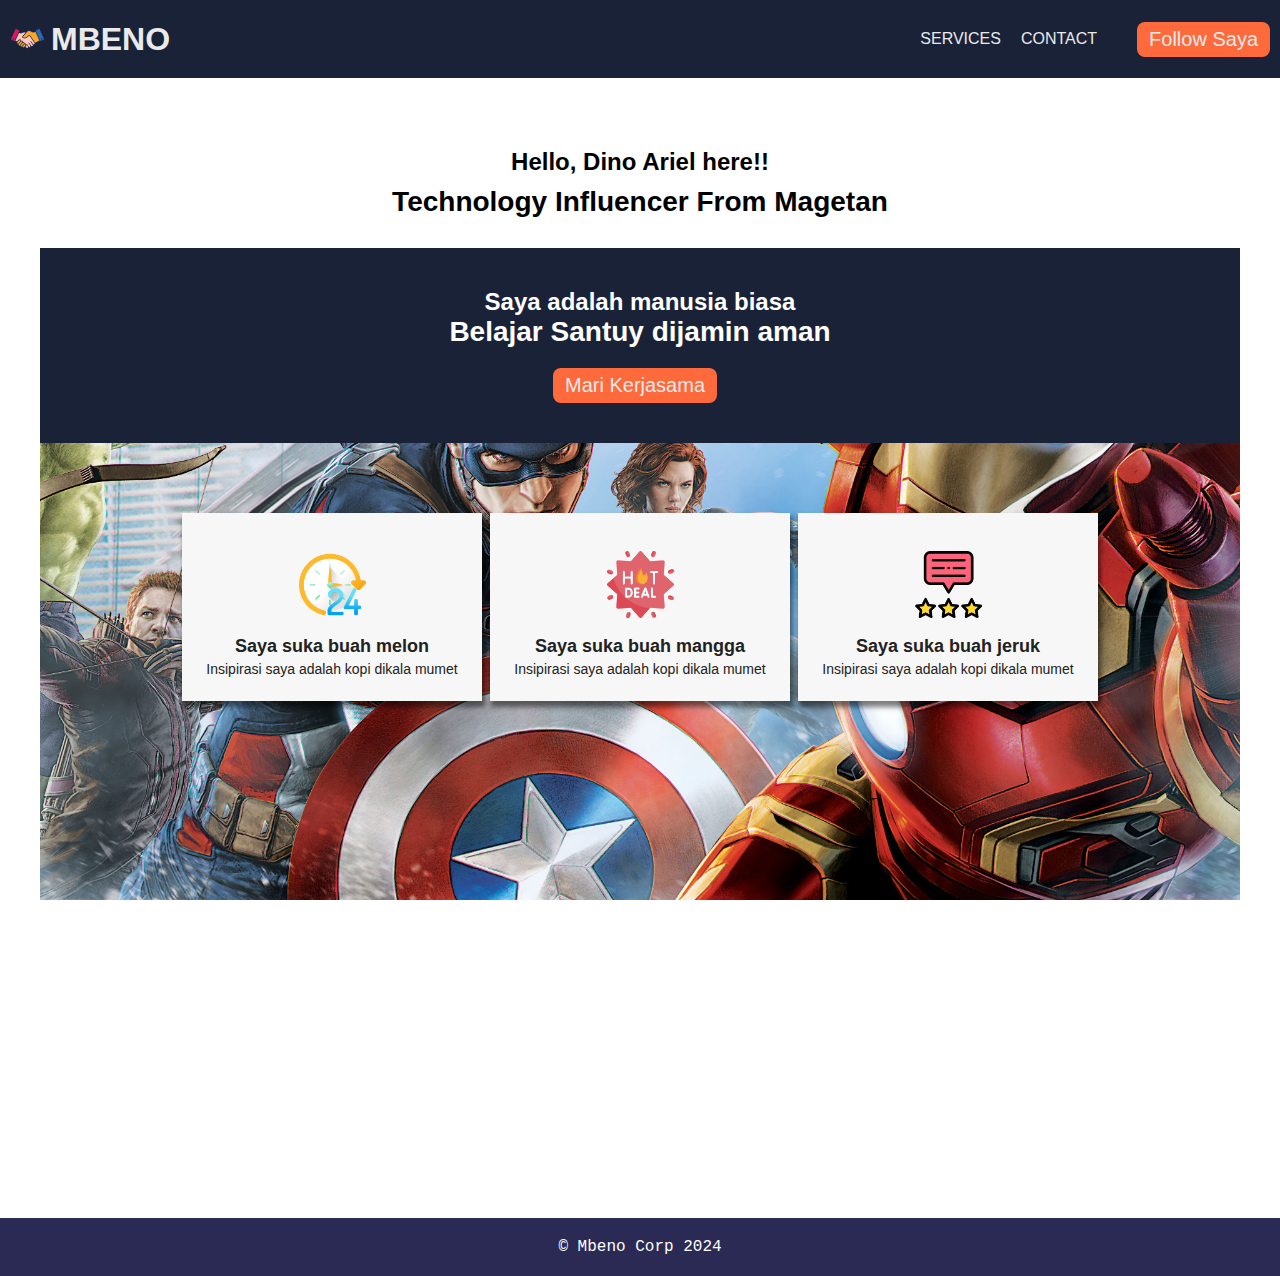
==== index.html @ 7a02cb84 "update" ====
<!DOCTYPE html>
<html lang="en">

<head>
    <meta charset="UTF-8">
    <meta name="viewport" content="width=device-width, initial-scale=1.0">
    <title>Jasa Las</title>
    <link rel="stylesheet" href="style.css">
    <link rel="icon" href="%PUBLIC_URL%/favicon.com" />
</head>

<body>
    <header>
        <div class="logo">
            <img src="assets/icon/partner.png" alt="" class="logo-img">
            <h1 class="logo-title">MBENO</h1>
        </div>

        <nav>
            <li><a href="#jasa">SERVICES</a></li>
            <li><a href="https://www.instagram.com/dinoariels/?next=%2F" target="_blank">CONTACT</a></li>
        </nav>
        <button class="btn-cta" onclick="redirInstagram()">Follow Saya</button>
    </header>
    <div class="container">
        <div class="intro">
            <p class="title">Hello, Dino Ariel here!!</p>
            <p class="description">Technology Influencer From Magetan</p>
            <img src="assets/infinitywar.jpeg" alt="" class="images">
        </div>

        <div class="parallax">
            <div class="tentang">
                <img src="" alt="">
                <p class="title">Saya adalah manusia biasa</p>
                <p class="description">Belajar Santuy dijamin aman</p>
                <div class="mt-10">
                    <button class="btn-cta" onclick="redirWhatsapp()">Mari Kerjasama</button>
                </div>
            </div>

            <div class="container">

                <div class="card" id="jasa">
                    <div class="card-item">
                        <img src="assets/icon/24-hours.png" alt="" class="icon">
                        <p class="card-title">Saya suka buah melon</p>
                        <p class="card-description">Insipirasi saya adalah kopi dikala mumet</p>
                    </div>
                    <div class="card-item">
                        <img src="assets/icon/hot-deal.png" alt="" class="icon">
                        <p class="card-title">Saya suka buah mangga</p>
                        <p class="card-description">Insipirasi saya adalah kopi dikala mumet</p>
                    </div>
                    <div class="card-item">
                        <img src="assets/icon/rating.png" alt="" class="icon">
                        <p class="card-title">Saya suka buah jeruk</p>
                        <p class="card-description">Insipirasi saya adalah kopi dikala mumet</p>
                    </div>

                </div>


            </div>
        </div>

    </div>

    </div>

    </div>
    <footer>
        <p class="copyright">&copy; Mbeno Corp 2024</p>
    </footer>
    <script>
        function redirInstagram() {
            window.location.href = "https://instagram.com/dinoariels"
        }

        function redirWhatsapp() {
            window.location.href = "https://wa.me/+6288217257388"
        }
    </script>
</body>

</html>
---- style.css ----
*, html, body {
    margin: 0;
    padding: 0;
    box-sizing: border-box;
    font-family: Helvetica;
    scroll-behavior: smooth;
}

header {
    background: #1A2238;
    color: #eaeaea;
    display: flex;
    flex-wrap: wrap;
    justify-content: center;
    align-items: center;
    gap: 10px;
}

.logo {
    margin-right:auto ;
    display: flex;
    gap: 6px;
}

.logo-img {
     width: 35px;
     height: 35px;
     margin-left: 10px;
}

.logo-title {
    cursor: pointer;
    transition: all .5s ease 0s;
}

.logo:hover {
    color: #ff6a3d;
    transform: rotate(2deg);
}

.btn-cta {
    margin-right: 10px;
    border: none;
    font-size: 20px;
    padding: 6px 12px;
    background: #ff6a3d;
    color: #eaeaea;
    border-radius: 8px;
    cursor: pointer;
}


nav {
    display: flex;
    padding: 20px;
}

li {
    list-style-type: none;
    padding: 10px;
}

li a {
    transition: all .5s ease 0s;
    display: inline-block;
}

li a:hover {
    color: #ff6a3d;
    transform: rotate(2deg);
   
}

a {
    color: #eaeaea;
    text-decoration: none;
}

.container {
    max-width: 1200px;
    margin: 0 auto;
    padding: 70px 0;
}

.intro {
    display: flex;
    flex-direction: column;
    justify-content: center;
    align-items: center;
    gap: 10px;
    text-align: center;
}

.title {
    font-size: 24px;
    font-weight: bold;
}

.description {
    font-size: 28px;
    font-weight: bolder;
}

.images {
    width: 80%;
    max-width: 500px;
    height: auto;
    padding: 10px;
}

.parallax {
    background-image: url('assets/gambar/avangersback.jpg');
    background-attachment: fixed;
    background-position: center;
    background-repeat: no-repeat;
    background-size: cover;
    height: 100vh;
}

.tentang {
    display: flex;
    justify-content: center;
    align-items: center;
    flex-direction: column;
    background: #1A2238;
    color: white;
    padding: 40px;
}

.mt-10 {
    margin-top: 20px;
}

.card {
    display: flex;
    flex-wrap: wrap;
    justify-content: center;
    align-items: center;
    gap: 8px;
}

.card-item {
    text-align: center;
    width: 25%;
    background: #f7f7f7;
    color: #222;
    padding: 24px;
    box-shadow: 2px 5px 5px 1px rgba(0,0,0,0.5);
}
 
.card-title {
    font-size: 18px;
    font-weight: bolder;
}

.card-description {
    font-size: 14px;
    margin-top: 4px;
}

.icon {
    width: 75px;
    height: 75px;
    margin: 10px;
    padding: 4px;
}

footer {
    padding: 20px;
    text-align: center;
    background: rgb(42, 42, 84);
    color: white;
}

.copyright {
    font-family: 'Courier New', Courier, monospace;
}

@media screen and (max-width: 500px) {
    .card {
        flex-direction: column;
        gap: 0;
    }
    .card-item {
        width: 100%;
    }
    .container {
        padding: 0;
        width: 100%;
    }
   .images {
    padding: 0;
   }
   .intro {
    margin-top: 20px;
   }
   nav {
    width: 100%;
    position: fixed;
    bottom: 0;
    background: #1A2238;
    z-index: 9;
   }

   footer {
    margin-bottom: 70px;
   }
   
}
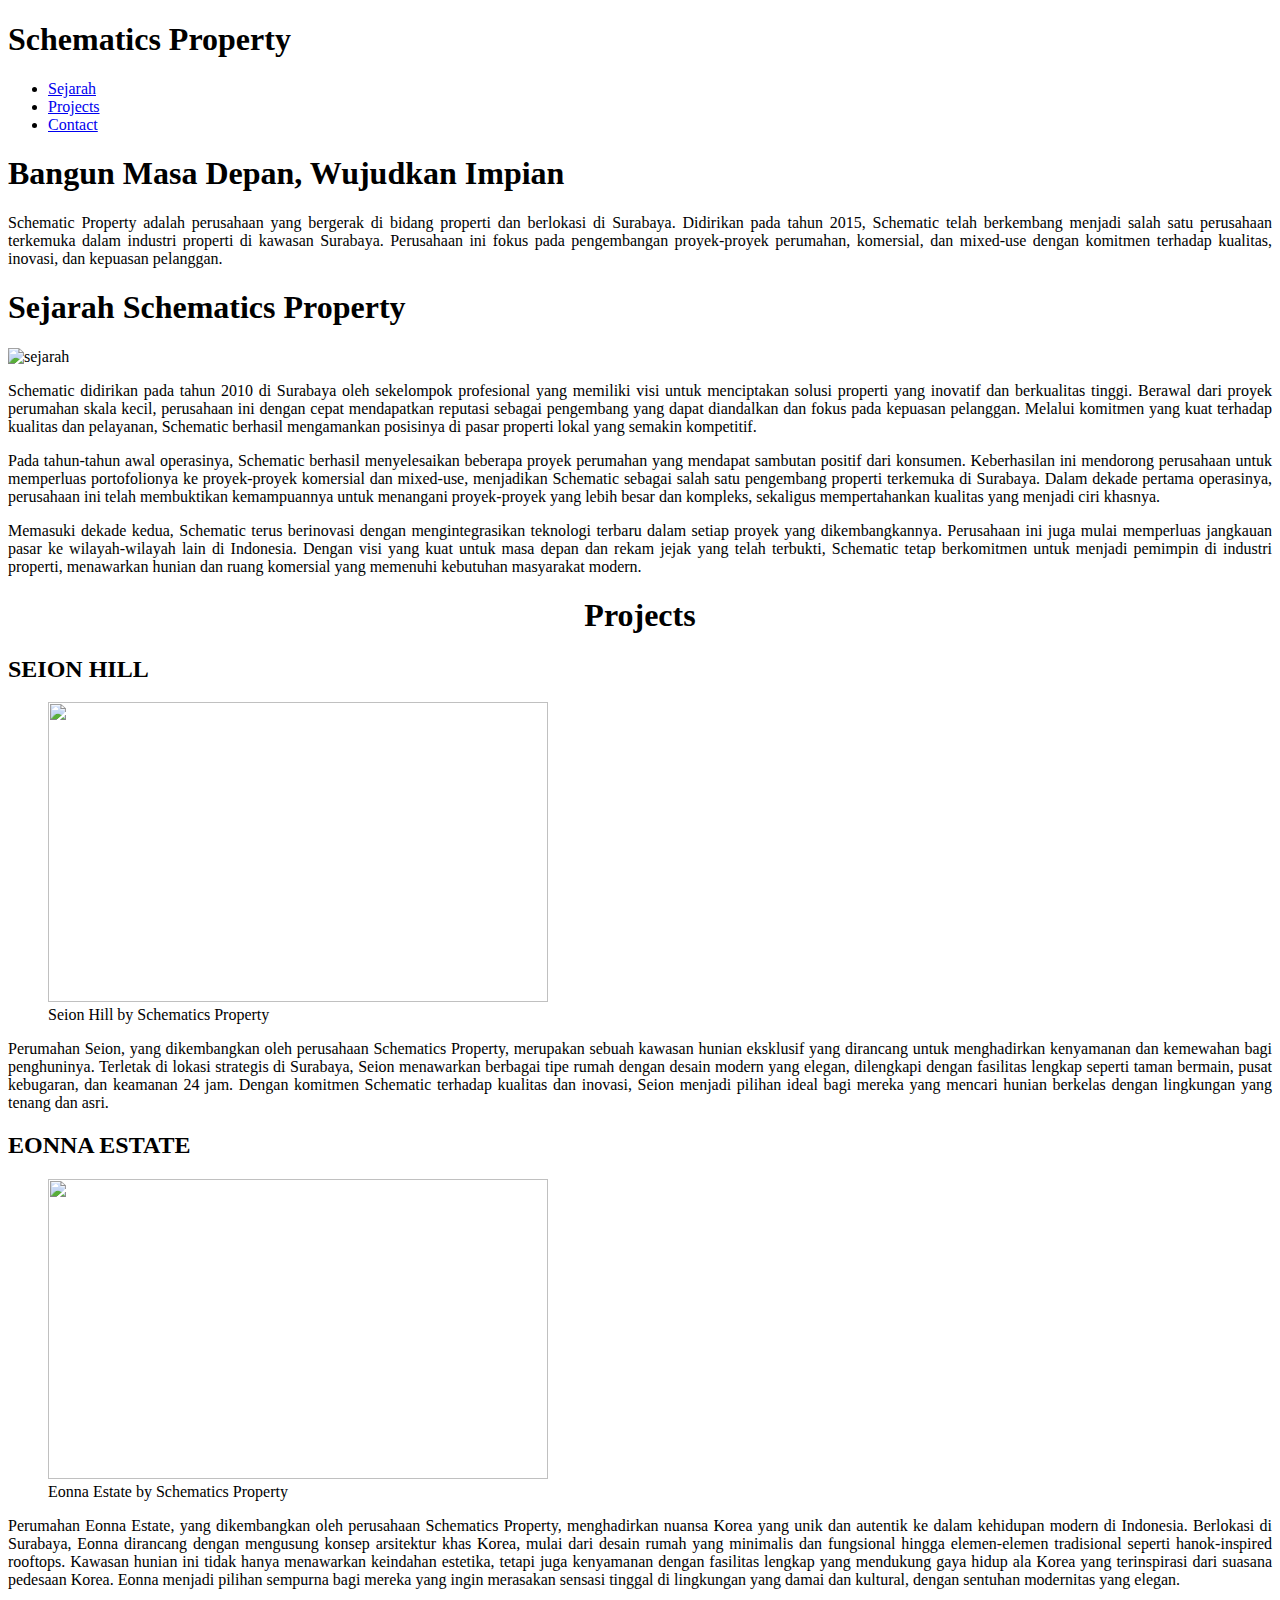
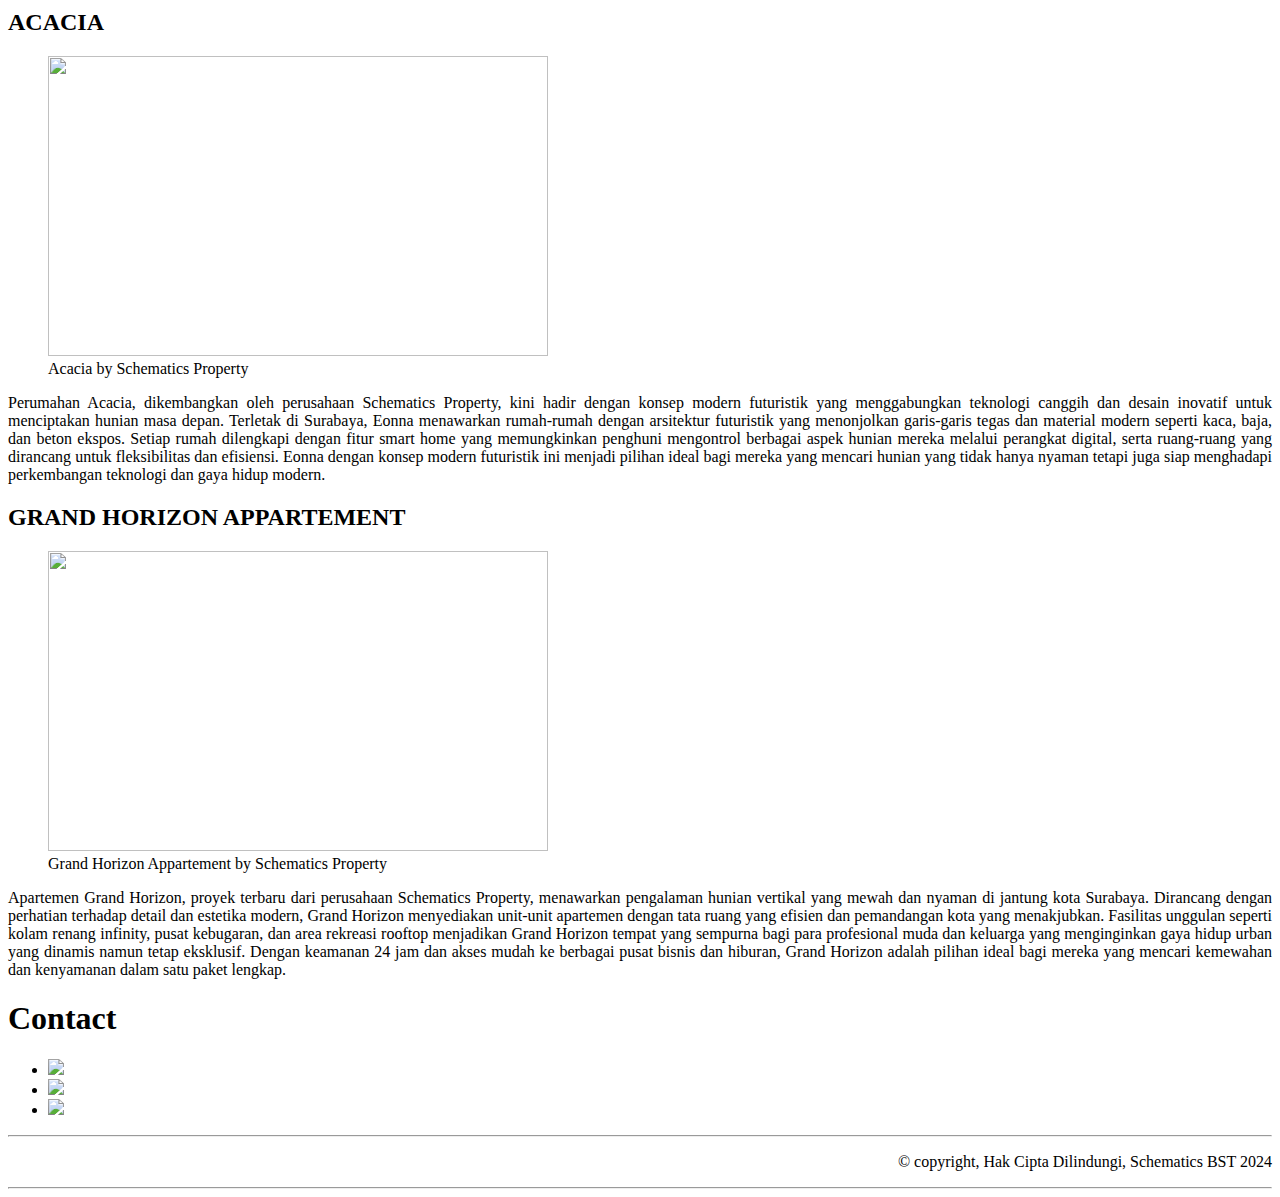
==== commit ca2a36b1: "update" ====
--- a/index.html
+++ b/index.html
@@ -1,86 +1,140 @@
 <!DOCTYPE html>
-<html lang="en">
-
+<html>
 <head>
-    <meta charset="UTF-8">
-    <meta name="viewport" content="width=device-width, initial-scale=1.0">
-    <title>Jasa Las</title>
+    <link rel="shortcut icon" href="assets/LambangBST.jpg" type="image/gif.">
+    <title>Schematics Property</title>
     <link rel="stylesheet" href="style.css">
-    <link rel="icon" href="%PUBLIC_URL%/favicon.com" />
 </head>
-
 <body>
     <header>
-        <div class="logo">
-            <img src="assets/icon/partner.png" alt="" class="logo-img">
-            <h1 class="logo-title">MBENO</h1>
-        </div>
+        <h1>Schematics Property</h1>
+        <nav>
+            <ul>
+                <li><a href="#sejarah"> Sejarah </a></li>
+                <li><a href="#Projects">Projects</a></li>
+                <li><a href="#Contact">Contact</a></li>
+            </ul>
+        </nav>
+    </header>
 
-        <nav>
-            <li><a href="#jasa">SERVICES</a></li>
-            <li><a href="https://www.instagram.com/dinoariels/?next=%2F" target="_blank">CONTACT</a></li>
-        </nav>
-        <button class="btn-cta" onclick="redirInstagram()">Follow Saya</button>
-    </header>
-    <div class="container">
-        <div class="intro">
-            <p class="title">Hello, Dino Ariel here!!</p>
-            <p class="description">Technology Influencer From Magetan</p>
-            <img src="assets/infinitywar.jpeg" alt="" class="images">
-        </div>
-
-        <div class="parallax">
-            <div class="tentang">
-                <img src="" alt="">
-                <p class="title">Saya adalah manusia biasa</p>
-                <p class="description">Belajar Santuy dijamin aman</p>
-                <div class="mt-10">
-                    <button class="btn-cta" onclick="redirWhatsapp()">Mari Kerjasama</button>
+    <div class="main">
+        <div class="atas">
+            <div class="container">
+                <div class="tulisan">
+                    <h1 class="Slogan"><strong>Bangun Masa Depan, Wujudkan Impian</strong></h1>
+                    <p class="singkat" align = "justify">Schematic Property adalah perusahaan yang bergerak di bidang properti dan berlokasi di Surabaya. 
+                        Didirikan pada tahun 2015, Schematic telah berkembang menjadi salah satu perusahaan terkemuka dalam industri properti di kawasan Surabaya.
+                        Perusahaan ini fokus pada pengembangan proyek-proyek perumahan, komersial, dan mixed-use dengan komitmen terhadap kualitas, inovasi, 
+                        dan kepuasan pelanggan. </p>	
                 </div>
             </div>
+        </div>
+    </div>
 
-            <div class="container">
-
-                <div class="card" id="jasa">
-                    <div class="card-item">
-                        <img src="assets/icon/24-hours.png" alt="" class="icon">
-                        <p class="card-title">Saya suka buah melon</p>
-                        <p class="card-description">Insipirasi saya adalah kopi dikala mumet</p>
-                    </div>
-                    <div class="card-item">
-                        <img src="assets/icon/hot-deal.png" alt="" class="icon">
-                        <p class="card-title">Saya suka buah mangga</p>
-                        <p class="card-description">Insipirasi saya adalah kopi dikala mumet</p>
-                    </div>
-                    <div class="card-item">
-                        <img src="assets/icon/rating.png" alt="" class="icon">
-                        <p class="card-title">Saya suka buah jeruk</p>
-                        <p class="card-description">Insipirasi saya adalah kopi dikala mumet</p>
+    <div class = "bagsejarah">
+        <div class = "container2"> 
+            <h1 id="sejarah">Sejarah Schematics Property</h2>
+            <div class="group">
+                    <div class="images">
+                      <img src="assets/Gambar gedung BST.jpg"  width= "500px" alt ="sejarah" >
                     </div>
 
-                </div>
-
-
+                    <div class="text">
+                        <p align = "justify">Schematic didirikan pada tahun 2010 di Surabaya oleh sekelompok profesional yang memiliki visi untuk menciptakan 
+                            solusi properti yang inovatif dan berkualitas tinggi. Berawal dari proyek perumahan skala kecil, perusahaan ini 
+                            dengan cepat mendapatkan reputasi sebagai pengembang yang dapat diandalkan dan fokus pada kepuasan pelanggan. 
+                            Melalui komitmen yang kuat terhadap kualitas dan pelayanan, Schematic berhasil mengamankan posisinya di pasar 
+                            properti lokal yang semakin kompetitif.</p>
+                        <p align = "justify">Pada tahun-tahun awal operasinya, Schematic berhasil menyelesaikan beberapa proyek perumahan yang mendapat sambutan
+                            positif dari konsumen. Keberhasilan ini mendorong perusahaan untuk memperluas portofolionya ke proyek-proyek komersial 
+                            dan mixed-use, menjadikan Schematic sebagai salah satu pengembang properti terkemuka di Surabaya. Dalam dekade pertama 
+                            operasinya, perusahaan ini telah membuktikan kemampuannya untuk menangani proyek-proyek yang lebih besar dan kompleks, 
+                            sekaligus mempertahankan kualitas yang menjadi ciri khasnya.</p>
+                        <p align = "justify">Memasuki dekade kedua, Schematic terus berinovasi dengan mengintegrasikan teknologi terbaru dalam setiap proyek yang 
+                            dikembangkannya. Perusahaan ini juga mulai memperluas jangkauan pasar ke wilayah-wilayah lain di Indonesia. Dengan visi
+                            yang kuat untuk masa depan dan rekam jejak yang telah terbukti, Schematic tetap berkomitmen untuk menjadi pemimpin di 
+                            industri properti, menawarkan hunian dan ruang komersial yang memenuhi kebutuhan masyarakat modern.</p>
+                    </div>
             </div>
         </div>
-
     </div>
 
-    </div>
-
-    </div>
+    <main>
+            <div>
+				<h1 id = "Projects" align = "center">Projects</h1>
+				<div class="container">
+					
+						<div id="content">
+                            <article>
+                                <h2>SEION HILL</h2>
+                                <figure>
+                                    <img src="assets/seion.jpg" width="500px" height="300px">
+                                <figcaption>Seion Hill by Schematics Property</figcaption>
+                                </figure>
+                                <p align = "justify">Perumahan Seion, yang dikembangkan oleh perusahaan Schematics Property, merupakan sebuah kawasan hunian eksklusif yang dirancang 
+                                    untuk menghadirkan kenyamanan dan kemewahan bagi penghuninya. Terletak di lokasi strategis di Surabaya, Seion menawarkan berbagai tipe 
+                                    rumah dengan desain modern yang elegan, dilengkapi dengan fasilitas lengkap seperti taman bermain, pusat kebugaran, dan keamanan 24 jam. 
+                                    Dengan komitmen Schematic terhadap kualitas dan inovasi, Seion menjadi pilihan ideal bagi mereka yang mencari hunian berkelas dengan 
+                                    lingkungan yang tenang dan asri.</p>
+                            </article>
+                
+                            <article>
+                                <h2>EONNA ESTATE</h2>
+                                <figure>
+                                    <img src= "assets/Eonna.webp" width="500px" height="300px">
+                                    <figcaption>Eonna Estate by Schematics Property</figcaption>
+                                </figure>
+                                <p align = "justify">Perumahan Eonna Estate, yang dikembangkan oleh perusahaan Schematics Property, menghadirkan nuansa Korea yang unik dan autentik ke dalam 
+                                    kehidupan modern di Indonesia. Berlokasi di Surabaya, Eonna dirancang dengan mengusung konsep arsitektur khas Korea, mulai dari desain rumah
+                                     yang minimalis dan fungsional hingga elemen-elemen tradisional seperti hanok-inspired rooftops. Kawasan hunian ini tidak hanya menawarkan keindahan
+                                      estetika, tetapi juga kenyamanan dengan fasilitas lengkap yang mendukung gaya hidup ala Korea yang terinspirasi dari suasana pedesaan Korea.
+                                      Eonna menjadi pilihan sempurna bagi mereka yang ingin merasakan sensasi tinggal di lingkungan yang damai dan kultural, dengan sentuhan modernitas 
+                                      yang elegan.</p> 
+                            </article>
+                
+                            <article>
+                                <h2>ACACIA</h2>
+                                <figure>
+                                    <img src= "assets/acacia.jpg" width="500px" height="300px">
+                                    <figcaption>Acacia by Schematics Property</figcaption>
+                                </figure>
+                                <p align = "justify">Perumahan Acacia, dikembangkan oleh perusahaan Schematics Property, kini hadir dengan konsep modern futuristik yang menggabungkan teknologi canggih
+                                     dan desain inovatif untuk menciptakan hunian masa depan. Terletak di Surabaya, Eonna menawarkan rumah-rumah dengan arsitektur futuristik yang menonjolkan 
+                                     garis-garis tegas dan material modern seperti kaca, baja, dan beton ekspos. Setiap rumah dilengkapi dengan fitur smart home yang memungkinkan penghuni 
+                                     mengontrol berbagai aspek hunian mereka melalui perangkat digital, serta ruang-ruang yang dirancang untuk fleksibilitas dan efisiensi. Eonna dengan konsep 
+                                     modern futuristik ini menjadi pilihan ideal bagi mereka yang mencari hunian yang tidak hanya nyaman tetapi juga siap menghadapi perkembangan teknologi dan 
+                                     gaya hidup modern.</p>
+                                
+                            </article>
+                
+                            <article>
+                                <h2> GRAND HORIZON APPARTEMENT</h2>
+                                <figure>
+                                    <img src= "assets/Grand Horizon Appartemen.jpg" width="500px" height="300px">
+                                    <figcaption> Grand Horizon Appartement by Schematics Property</figcaption>
+                                </figure>
+                                <p align = "justify">Apartemen Grand Horizon, proyek terbaru dari perusahaan Schematics Property, menawarkan pengalaman hunian vertikal yang mewah dan nyaman di jantung
+                                     kota Surabaya. Dirancang dengan perhatian terhadap detail dan estetika modern, Grand Horizon menyediakan unit-unit apartemen dengan tata ruang yang efisien 
+                                     dan pemandangan kota yang menakjubkan. Fasilitas unggulan seperti kolam renang infinity, pusat kebugaran, dan area rekreasi rooftop menjadikan Grand Horizon tempat
+                                     yang sempurna bagi para profesional muda dan keluarga yang menginginkan gaya hidup urban yang dinamis namun tetap eksklusif. Dengan keamanan 24 jam dan akses mudah ke
+                                     berbagai pusat bisnis dan hiburan, Grand Horizon adalah pilihan ideal bagi mereka yang mencari kemewahan dan kenyamanan dalam satu paket lengkap.</p>
+                            </article>
+                        </div>
+					
+				</div>
+			</div>	
+    </main>
     <footer>
-        <p class="copyright">&copy; Mbeno Corp 2024</p>
+        <h1 id = "Contact">Contact</h1>
+        <nav>
+            <ul>
+                <li><a href ="https://www.instagram.com/schematics.its/"><img src ="assets/LOGO-instagram.png" width="30px"></a></li>
+                <li><a href ="https://www.youtube.com/@SchematicsITS"><img src ="assets/LOGO-youtube.svg" width="50px"></a></li>
+                <li><a href ="https://www.whatsapp.com/"><img src ="assets/LOGO-WhatsApp.png" width="30px"></a></li>
+            </ul>
+        </nav>
+        <hr><p align = "right">&copy; copyright, Hak Cipta Dilindungi, Schematics BST 2024</p><hr>
     </footer>
-    <script>
-        function redirInstagram() {
-            window.location.href = "https://instagram.com/dinoariels"
-        }
-
-        function redirWhatsapp() {
-            window.location.href = "https://wa.me/+6288217257388"
-        }
-    </script>
+</html>
 </body>
-
 </html>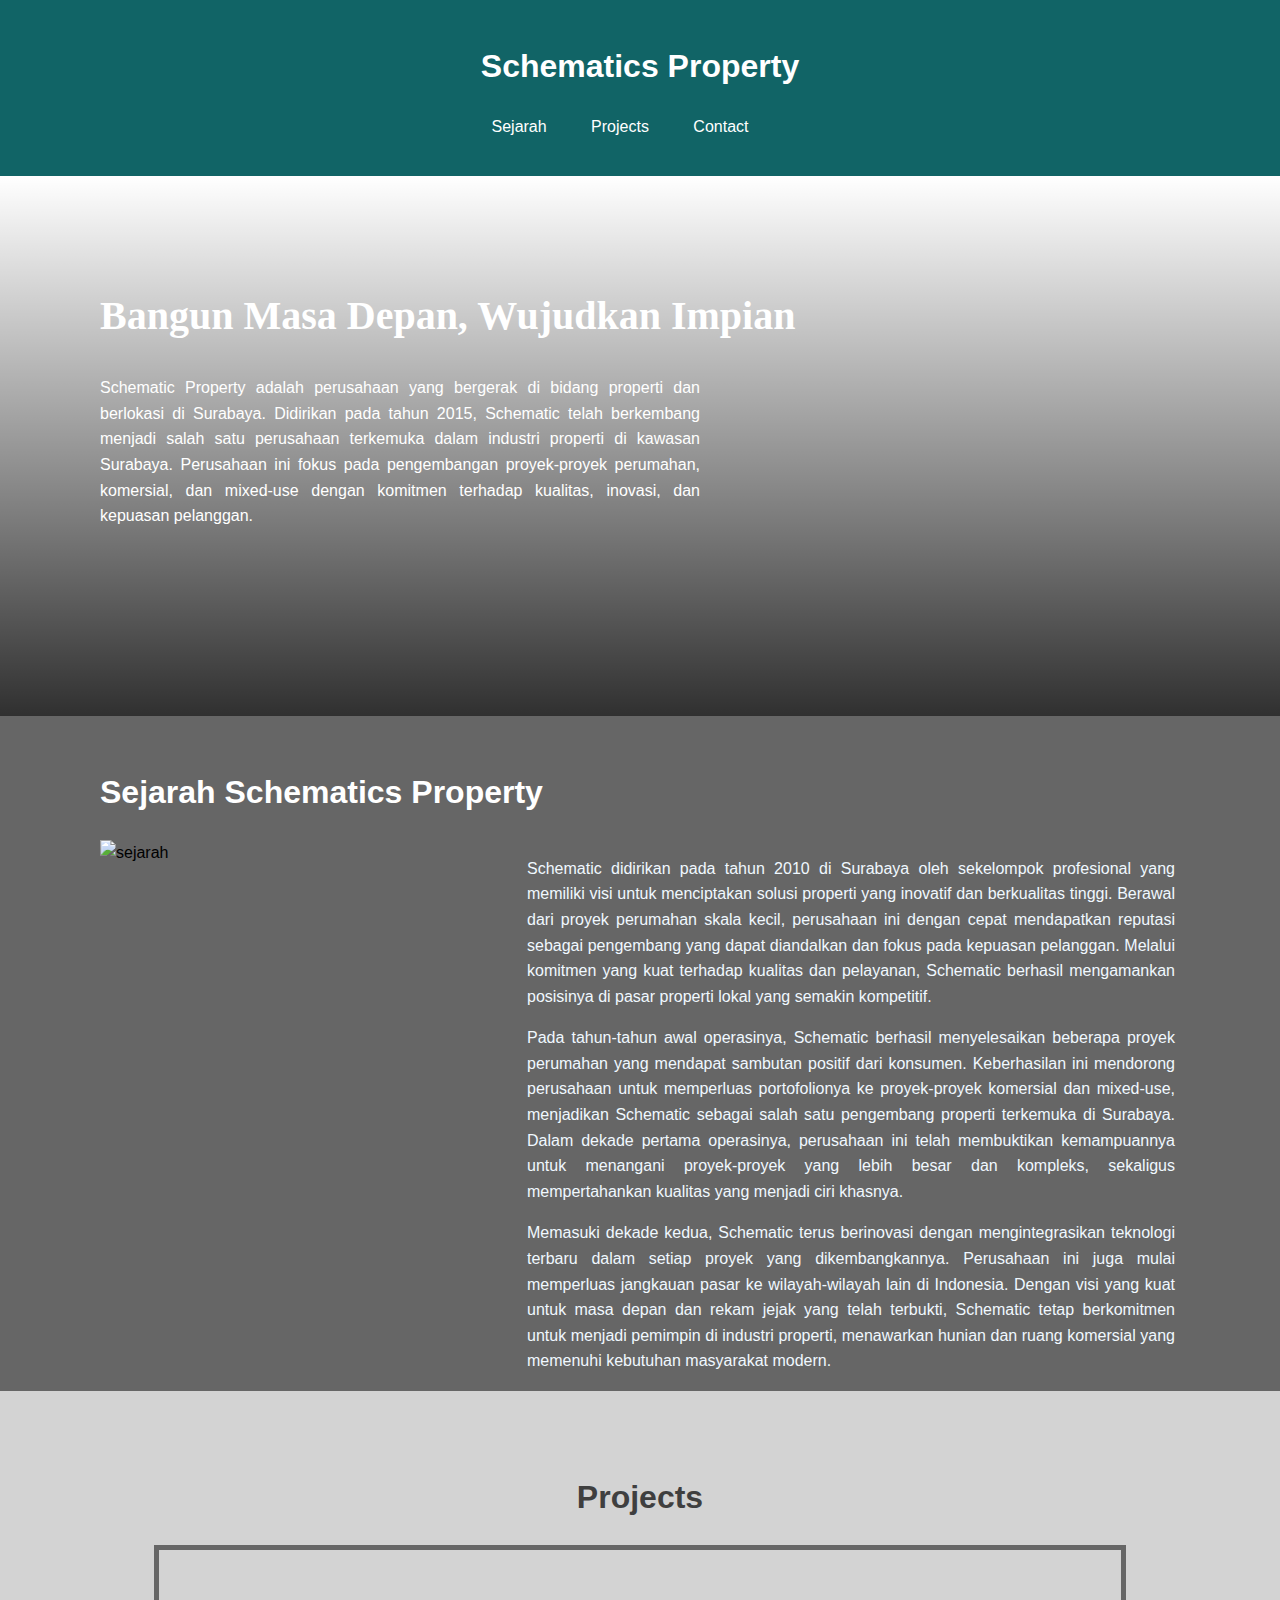
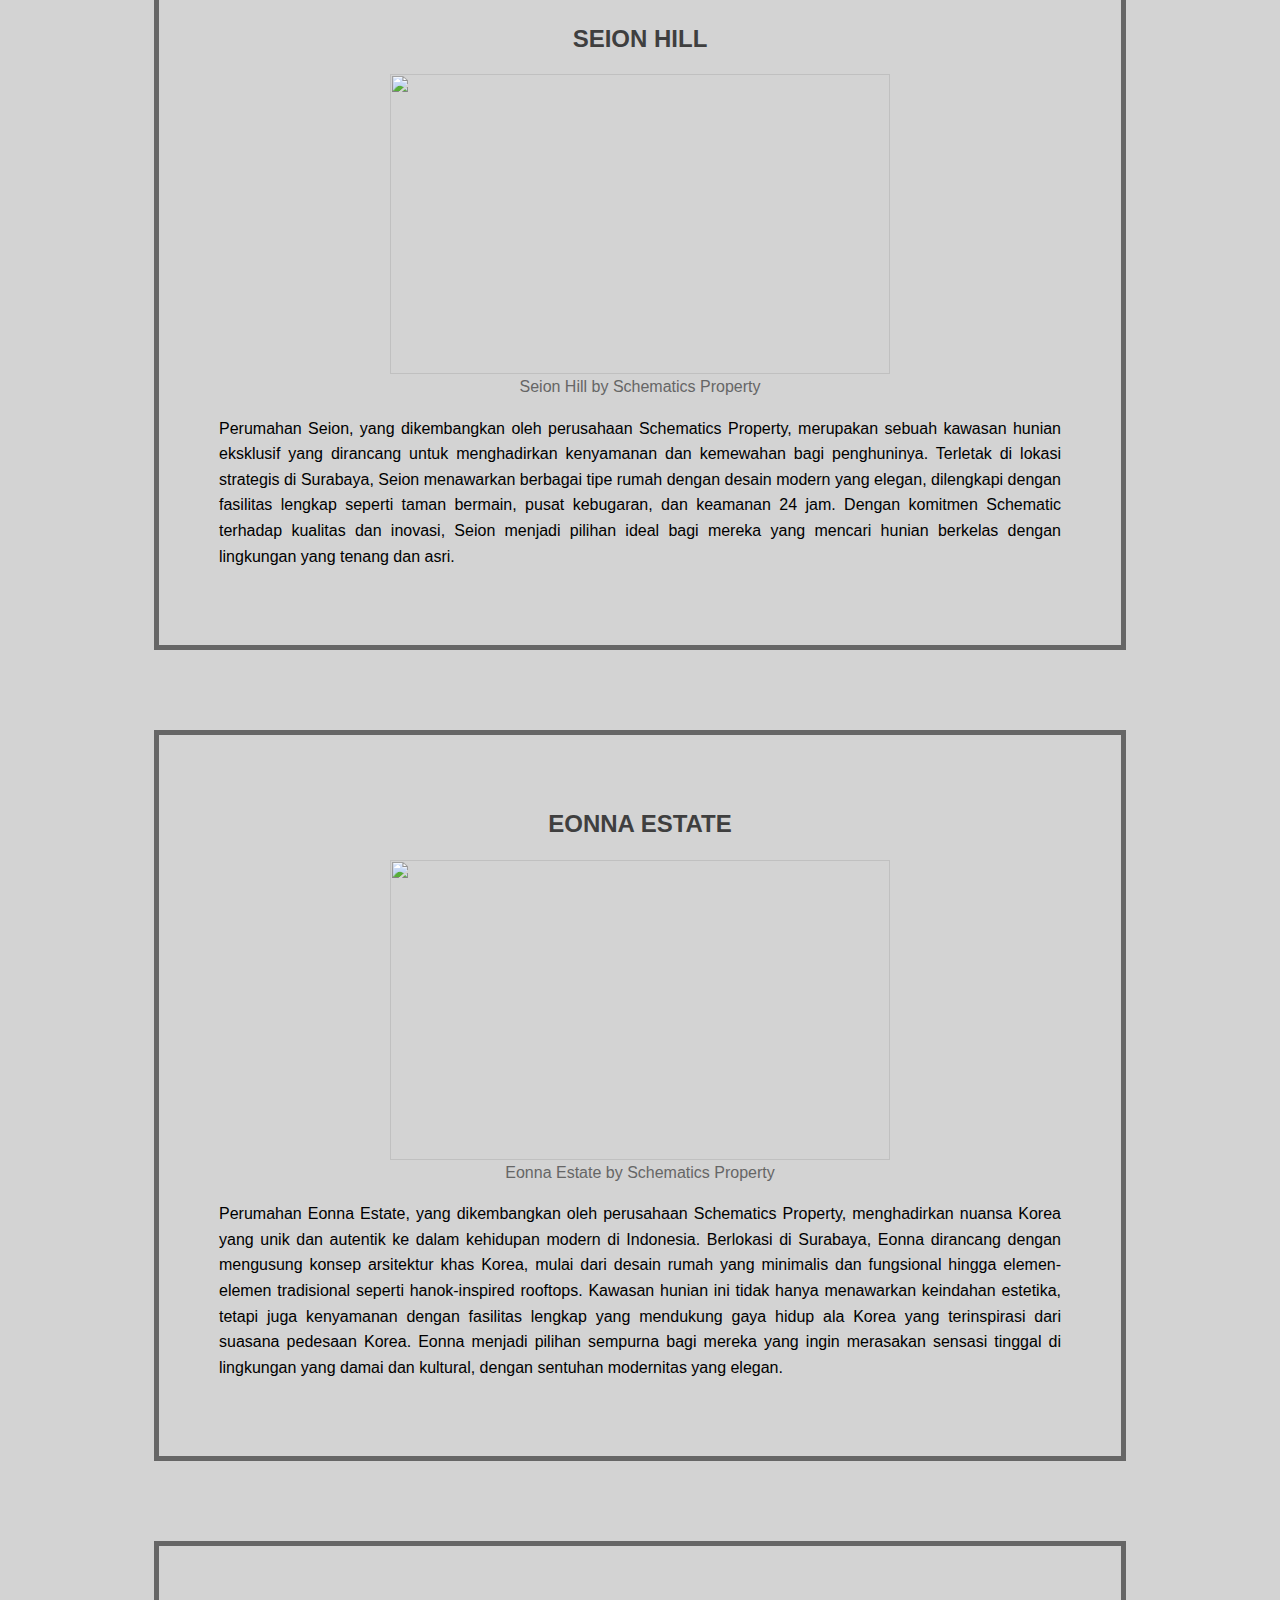
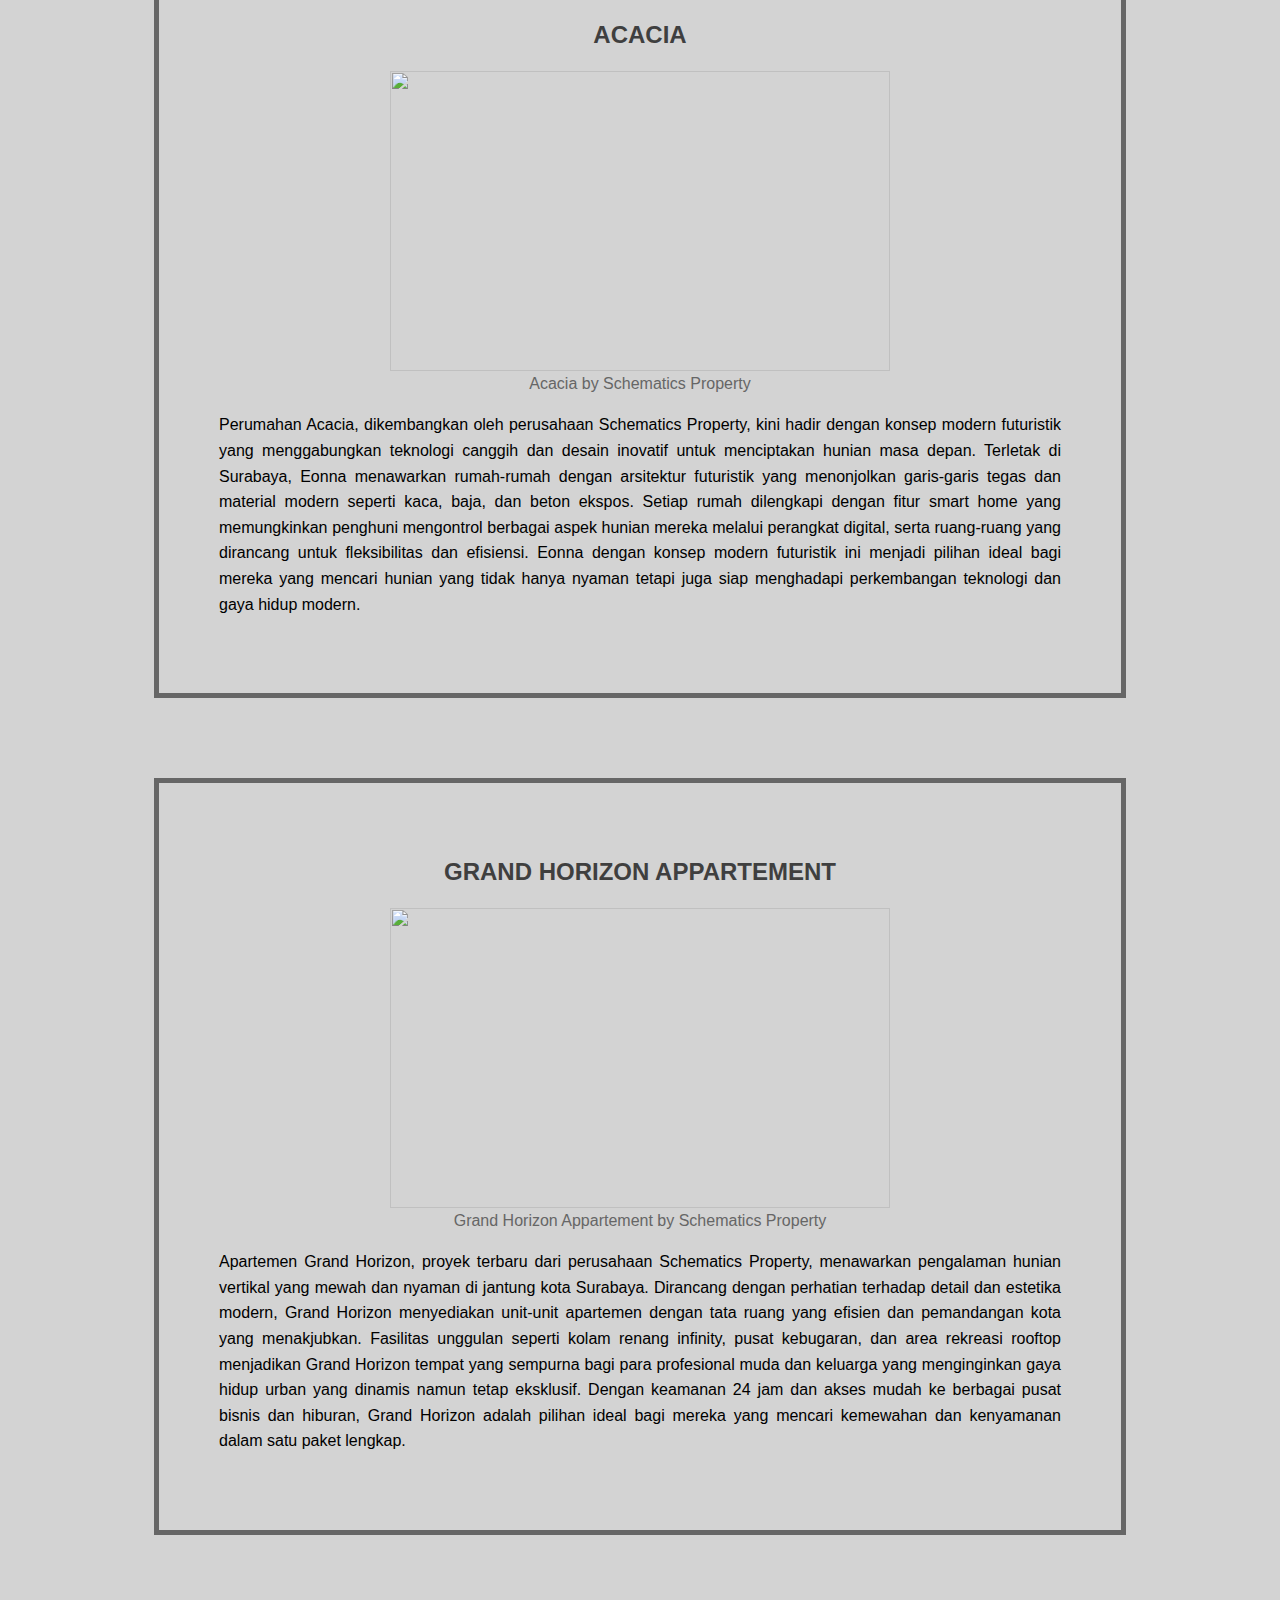
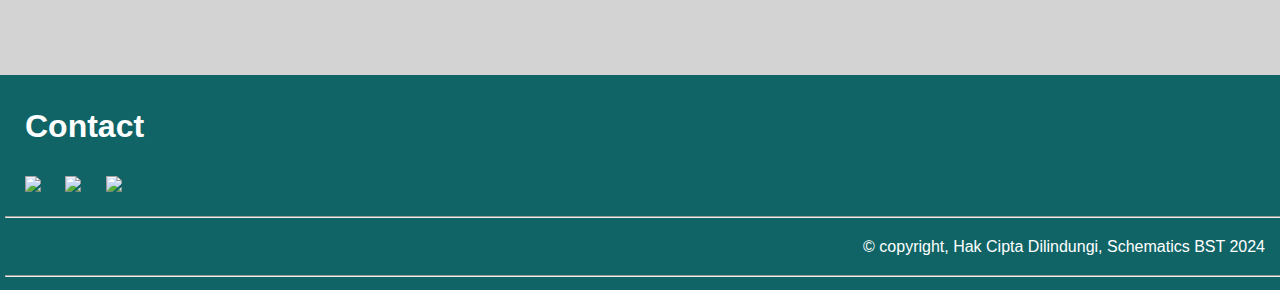
==== commit 8675948e: "update" ====
--- a/index.html
+++ b/index.html
@@ -3,7 +3,7 @@
 <head>
     <link rel="shortcut icon" href="assets/LambangBST.jpg" type="image/gif.">
     <title>Schematics Property</title>
-    <link rel="stylesheet" href="style.css">
+    <link rel="stylesheet" href="finalproject/style.css">
 </head>
 <body>
     <header>
--- a/finalproject/style.css
+++ b/finalproject/style.css
@@ -0,0 +1,232 @@
+h1 {
+    color: white; 
+}
+
+h2 {
+    color: #3f3f3f; 
+    text-align: center; 
+}
+
+header{
+    background-color: #116466; 
+    color: white; 
+    padding: 0px; 
+    text-align: center;
+}
+
+nav ul { 
+    list-style-type: none; 
+    padding: 0; 
+}
+
+nav ul li { 
+    display: inline-block; 
+    margin-right: 0px; 
+}
+
+nav ul li a { 
+    color: white; 
+    text-decoration: none; 
+    display: inline-block; 
+    margin-right: 0px; 
+}
+
+body {
+    font-family: Arial, sans-serif; 
+    margin: 0; 
+    padding: 0; 
+    box-shadow: 5px 5px 5px 10px rgba(0,0,0,.4); 
+    height: auto; 
+    line-height: 1.6; 
+}
+
+main {
+    background-color:#D3D3D3; 
+    padding: 20px; 
+    display: flex; 
+    justify-content: space-around; 
+}
+
+main h2 {
+    margin-top: 10px; 
+    margin-bottom: 10px; 
+}
+
+main img {
+    display: block; 
+    margin: 0 auto; 
+    max-width: 100%; 
+}
+
+article {
+    border: solid 5px #666; 
+    margin: 10px; 
+    margin-bottom: 40px; 
+    padding: 20px;
+    flex: 1; 
+}
+
+figcaption {
+    color: #666; 
+    text-align: center;
+}
+
+footer {
+    background-color: #116466;
+    color: white; 
+    padding: 5px; 
+    bottom: 0; 
+    width: 100%; 
+}
+
+footer p {
+    margin-right: 20px;
+}
+
+footer h1 {
+    margin-left: 20px;
+}
+
+footer nav ul li {
+    margin-left: 20px;
+    margin-top: 0;
+    margin-right: 0;
+    margin-bottom: 0;
+    padding: 0;
+}
+
+#Projects {
+    color: #3f3f3f;
+}
+
+.container {
+	max-width: 992px;
+	margin: 0;
+	padding: 0 10px;
+	height: 70%;
+}
+
+.atas {
+	height: 60vh;
+    width: 100%;
+	background-position: 0;
+	background-image: url('gedung.png');
+	background-repeat: no-repeat;
+	background-size: cover;
+	background-attachment: fixed;
+}
+
+.atas::before {
+	content: "";
+	display: block;
+	height: 60vh;
+	width: 100%;
+	background: linear-gradient(180deg, rgba(0, 0, 0, 0) 0%, rgba(0, 0, 0, 0.81) 100%);
+	position: absolute;
+	z-index: 2;
+}
+
+.tulisan {
+	position: relative;
+    z-index: 3;
+    display: flex;
+    height: 100%;
+    align-items: baseline;
+    justify-content: center;
+    flex-direction: column;
+}
+
+.atas .container {
+	padding: 50px 100px;
+}
+
+.tulisan h1 {
+    font-family: 'Roboto';
+    font-size: 40px;
+}
+
+.Slogan {
+	margin-top: 0;
+	color: white;
+}
+
+.singkat {
+    margin-top : 0;
+    max-width: 600px;
+    color: white;
+}
+
+.bagsejarah {
+	height: 75vh;
+    max-width: 100%;
+	background-color: #666;
+    display: flex;
+    justify-content: space-around;
+}
+
+.bagsejarah .container2 {
+    padding: 30px 100px;
+}
+
+.group:after {
+    content: "";
+    display: table;
+    clear: both;
+  }
+  
+  .text {
+    color: aliceblue;
+    float: right;
+    width: 60%;
+    margin-right: 5px;
+  }
+  
+  .images {
+    float: left;
+    margin-top: 0px;
+    margin-left: 0px;
+    width: 20%;
+  }
+
+  @media (max-width: 767px) {
+    .text, .images {
+      float: none;
+      width: 100%;
+    }
+  }
+
+  @media (min-width: 768px) {
+    header {
+        padding: 20px; /* Padding lebih besar */
+    }
+
+    nav ul li {
+        margin-right: 30px; /* Jarak antar item lebih besar */
+    }
+
+    main {
+        padding: 40px; /* Padding lebih besar */
+    }
+
+    article {
+        margin-bottom: 60px; /* Margin bawah lebih besar */
+        padding: 40px; /* Padding lebih besar */
+    }
+}
+
+/* Responsif Desain untuk layar lebih besar */
+@media (min-width: 1024px) {
+    nav ul li {
+        margin-right: 40px; /* Jarak antar item lebih besar */
+    }
+
+    main {
+        padding: 60px; /* Padding lebih besar */
+    }
+
+    article {
+        margin-bottom: 80px; /* Margin bawah lebih besar */
+        padding: 60px; /* Padding lebih besar */
+    }
+}
+
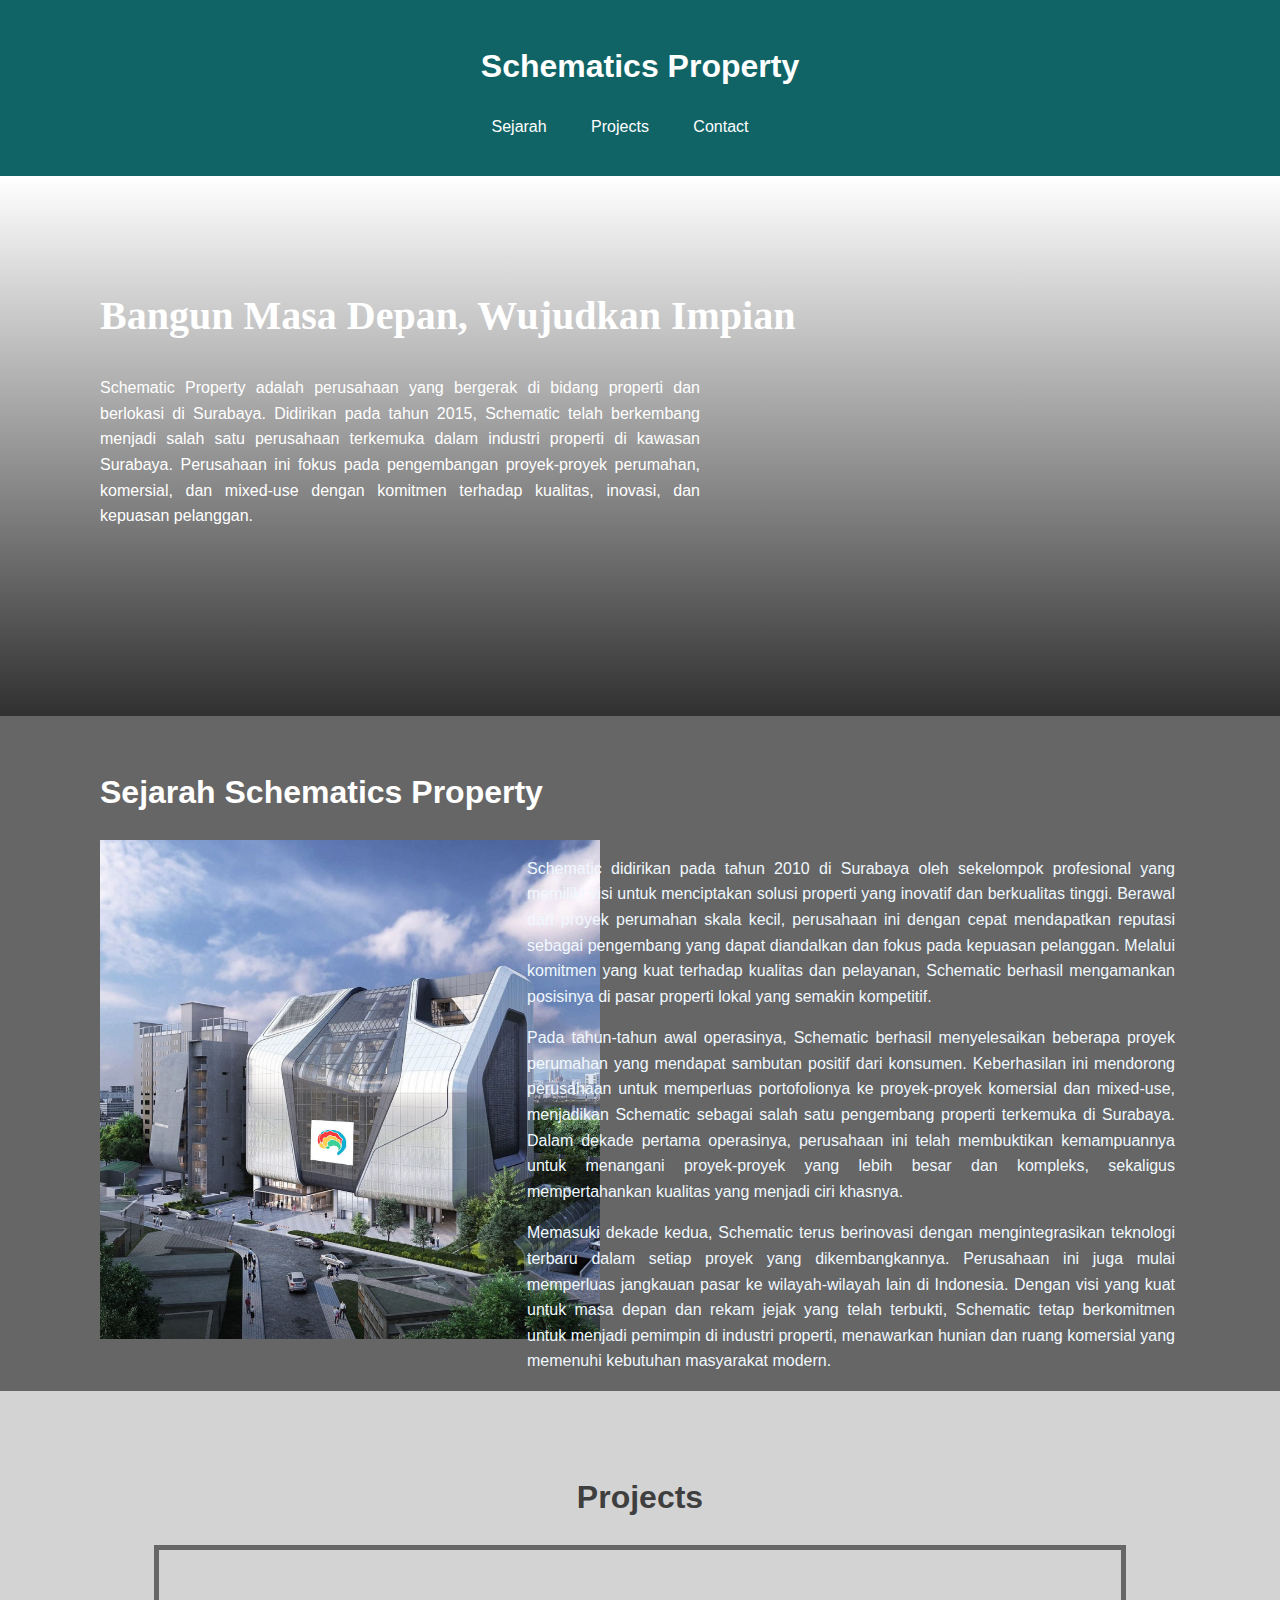
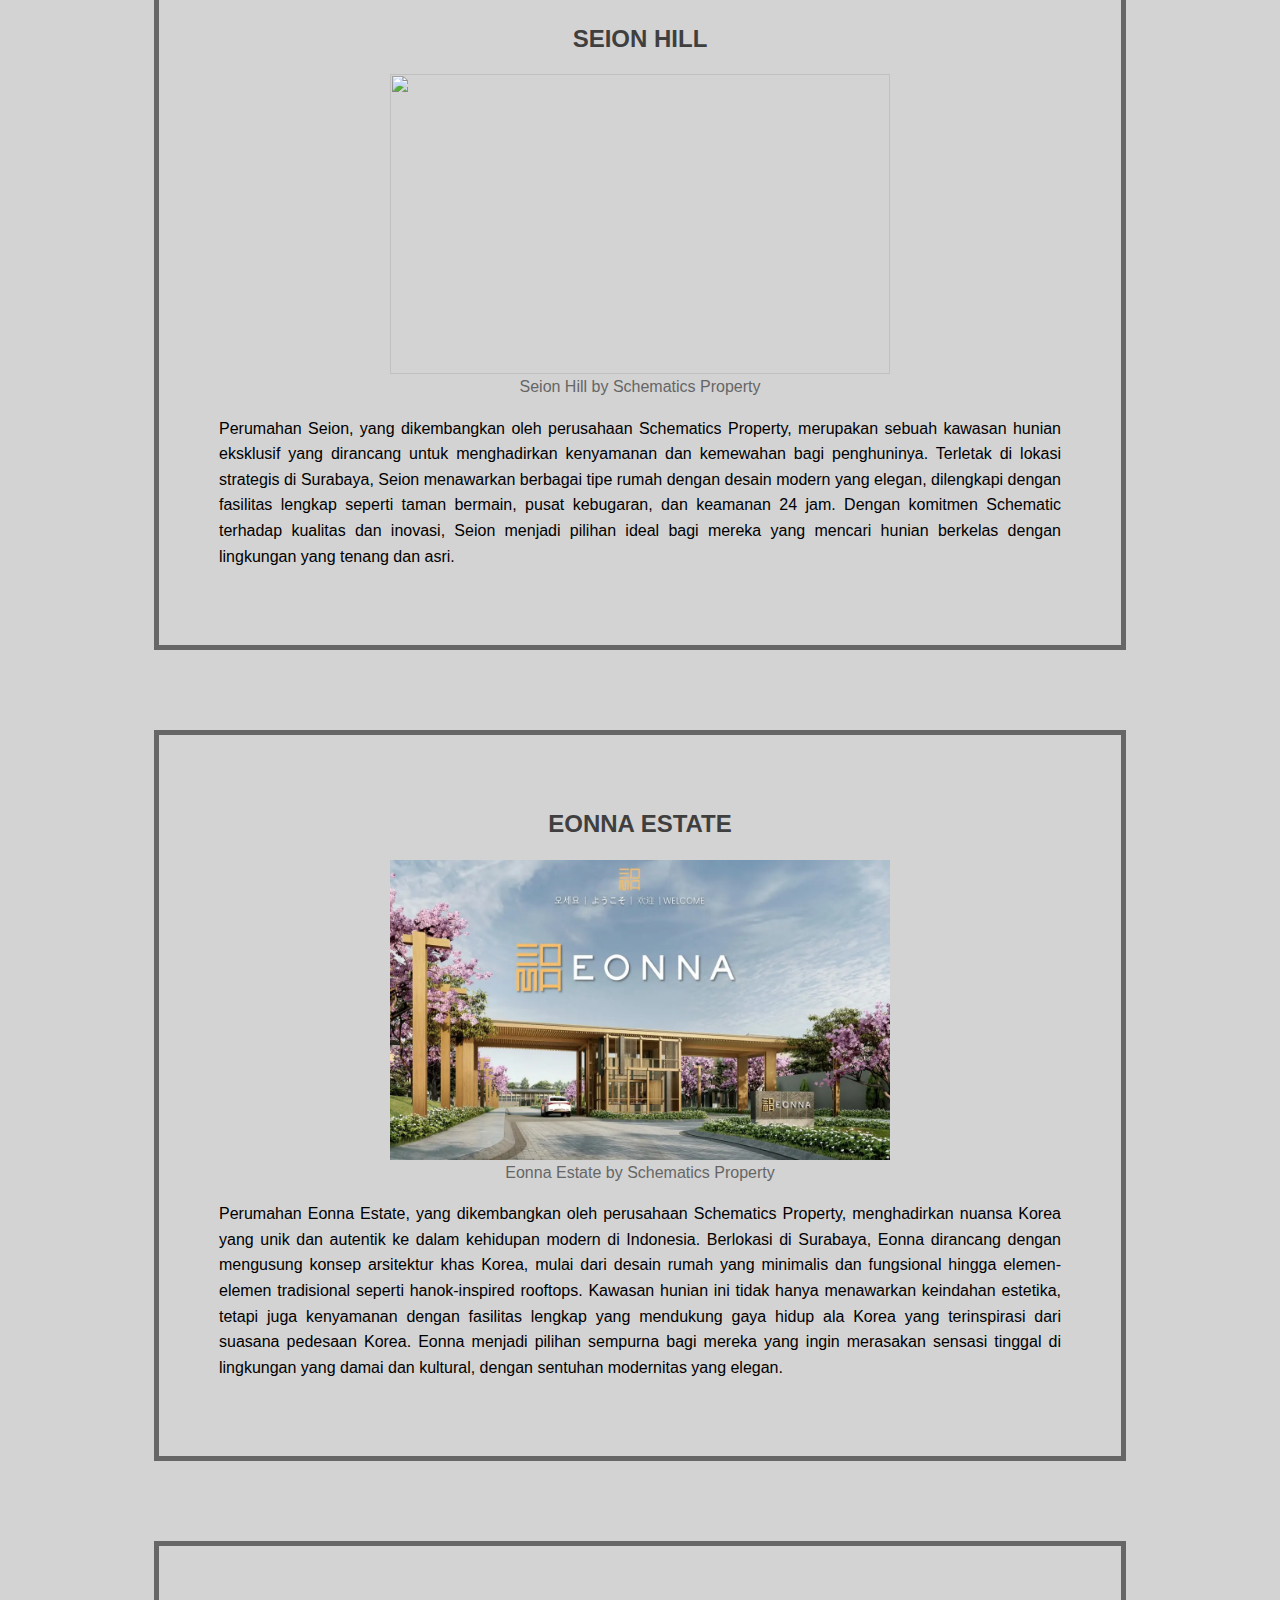
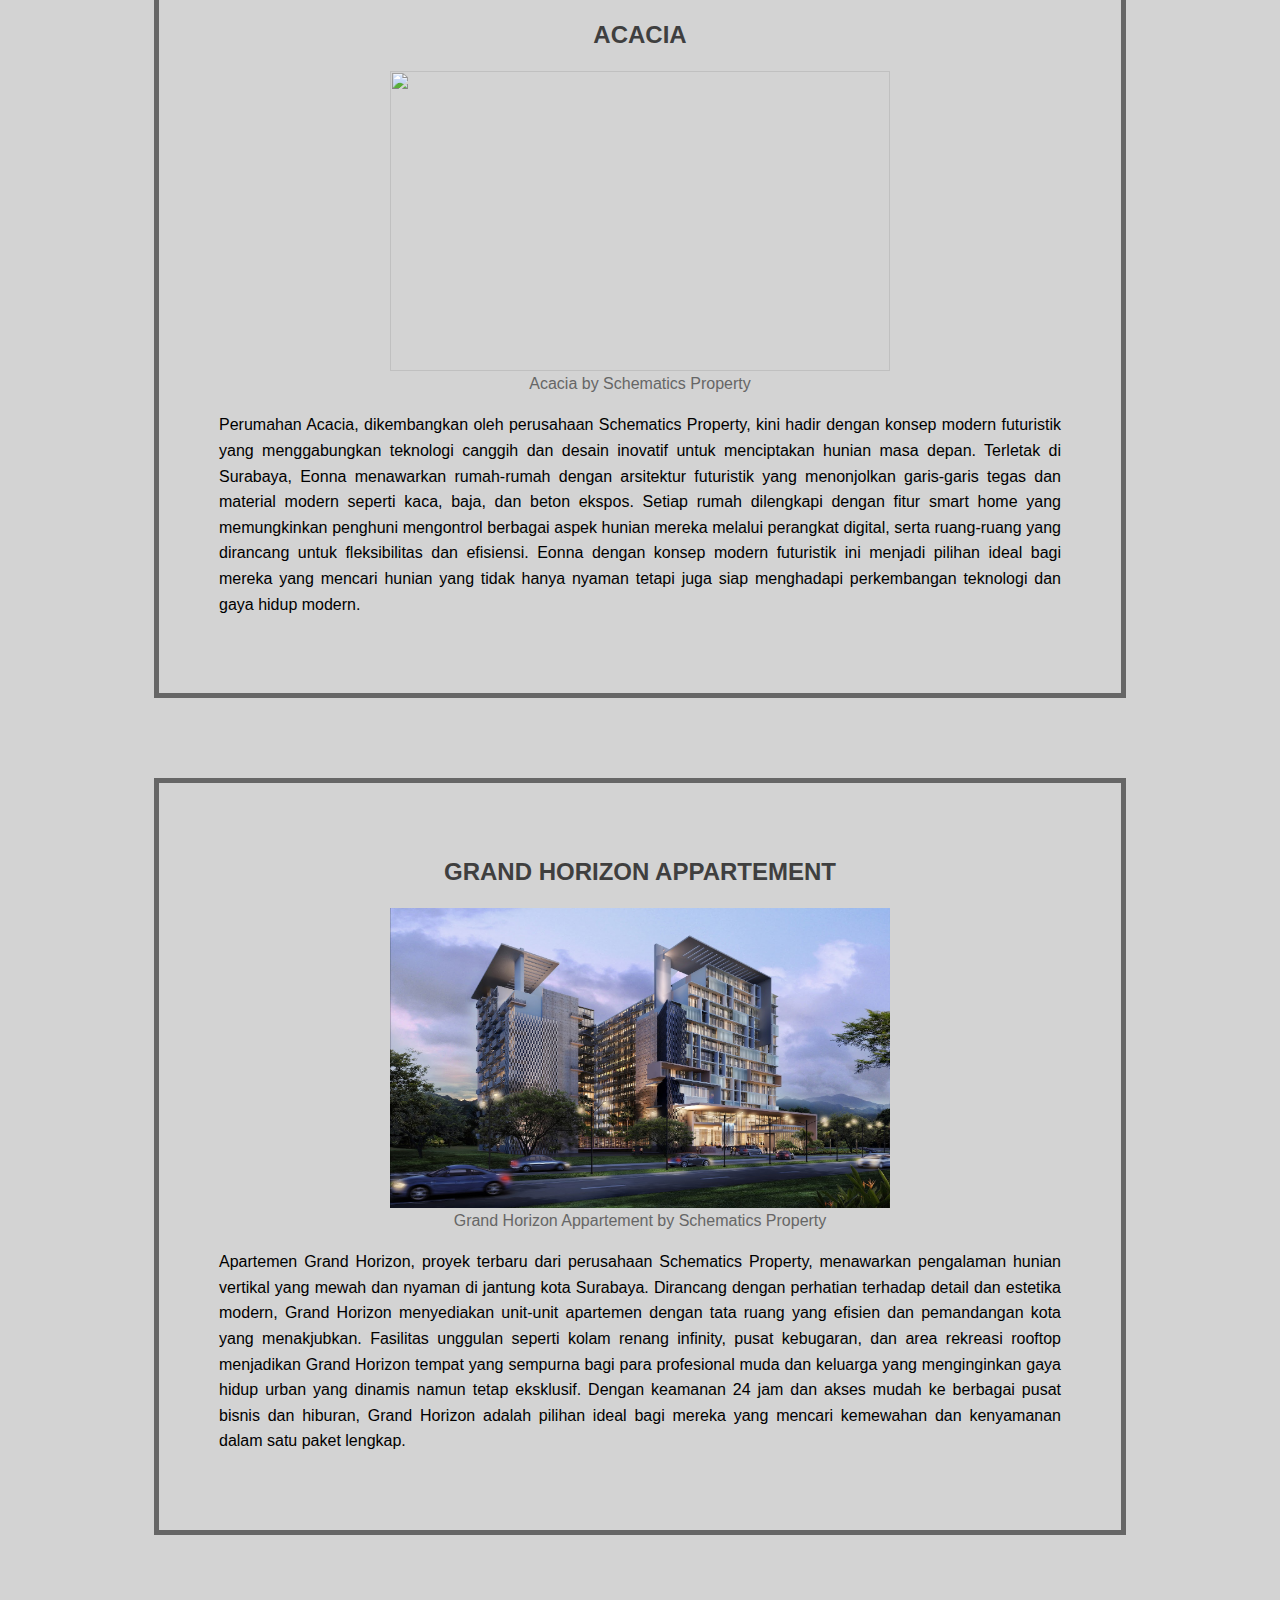
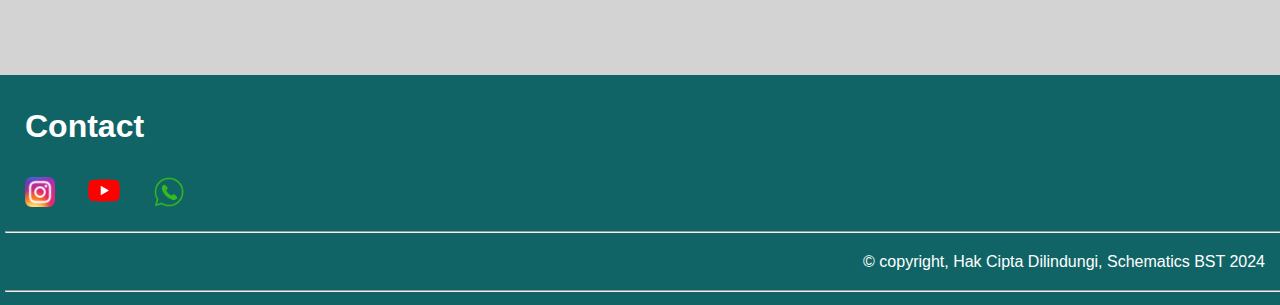
==== commit f46ce3df: "update" ====
--- a/index.html
+++ b/index.html
@@ -1,7 +1,7 @@
 <!DOCTYPE html>
 <html>
 <head>
-    <link rel="shortcut icon" href="assets/LambangBST.jpg" type="image/gif.">
+    <link rel="shortcut icon" href="finalproject/assets/LambangBST.jpg" type="image/gif.">
     <title>Schematics Property</title>
     <link rel="stylesheet" href="finalproject/style.css">
 </head>
@@ -36,7 +36,7 @@
             <h1 id="sejarah">Sejarah Schematics Property</h2>
             <div class="group">
                     <div class="images">
-                      <img src="assets/Gambar gedung BST.jpg"  width= "500px" alt ="sejarah" >
+                      <img src="finalproject/assets/Gambar gedung BST.jpg"  width= "500px" alt ="sejarah" >
                     </div>
 
                     <div class="text">
@@ -68,7 +68,7 @@
                             <article>
                                 <h2>SEION HILL</h2>
                                 <figure>
-                                    <img src="assets/seion.jpg" width="500px" height="300px">
+                                    <img src="finalproject/assets/seion.jpg" width="500px" height="300px">
                                 <figcaption>Seion Hill by Schematics Property</figcaption>
                                 </figure>
                                 <p align = "justify">Perumahan Seion, yang dikembangkan oleh perusahaan Schematics Property, merupakan sebuah kawasan hunian eksklusif yang dirancang 
@@ -81,7 +81,7 @@
                             <article>
                                 <h2>EONNA ESTATE</h2>
                                 <figure>
-                                    <img src= "assets/Eonna.webp" width="500px" height="300px">
+                                    <img src= "finalproject/assets/Eonna.webp" width="500px" height="300px">
                                     <figcaption>Eonna Estate by Schematics Property</figcaption>
                                 </figure>
                                 <p align = "justify">Perumahan Eonna Estate, yang dikembangkan oleh perusahaan Schematics Property, menghadirkan nuansa Korea yang unik dan autentik ke dalam 
@@ -95,7 +95,7 @@
                             <article>
                                 <h2>ACACIA</h2>
                                 <figure>
-                                    <img src= "assets/acacia.jpg" width="500px" height="300px">
+                                    <img src= "finalproject/assets/acacia.jpg" width="500px" height="300px">
                                     <figcaption>Acacia by Schematics Property</figcaption>
                                 </figure>
                                 <p align = "justify">Perumahan Acacia, dikembangkan oleh perusahaan Schematics Property, kini hadir dengan konsep modern futuristik yang menggabungkan teknologi canggih
@@ -110,7 +110,7 @@
                             <article>
                                 <h2> GRAND HORIZON APPARTEMENT</h2>
                                 <figure>
-                                    <img src= "assets/Grand Horizon Appartemen.jpg" width="500px" height="300px">
+                                    <img src= "finalproject/assets/Grand Horizon Appartemen.jpg" width="500px" height="300px">
                                     <figcaption> Grand Horizon Appartement by Schematics Property</figcaption>
                                 </figure>
                                 <p align = "justify">Apartemen Grand Horizon, proyek terbaru dari perusahaan Schematics Property, menawarkan pengalaman hunian vertikal yang mewah dan nyaman di jantung
@@ -128,9 +128,9 @@
         <h1 id = "Contact">Contact</h1>
         <nav>
             <ul>
-                <li><a href ="https://www.instagram.com/schematics.its/"><img src ="assets/LOGO-instagram.png" width="30px"></a></li>
-                <li><a href ="https://www.youtube.com/@SchematicsITS"><img src ="assets/LOGO-youtube.svg" width="50px"></a></li>
-                <li><a href ="https://www.whatsapp.com/"><img src ="assets/LOGO-WhatsApp.png" width="30px"></a></li>
+                <li><a href ="https://www.instagram.com/schematics.its/"><img src ="finalproject/assets/LOGO-instagram.png" width="30px"></a></li>
+                <li><a href ="https://www.youtube.com/@SchematicsITS"><img src ="finalproject/assets/LOGO-youtube.svg" width="50px"></a></li>
+                <li><a href ="https://www.whatsapp.com/"><img src ="finalproject/assets/LOGO-WhatsApp.png" width="30px"></a></li>
             </ul>
         </nav>
         <hr><p align = "right">&copy; copyright, Hak Cipta Dilindungi, Schematics BST 2024</p><hr>
